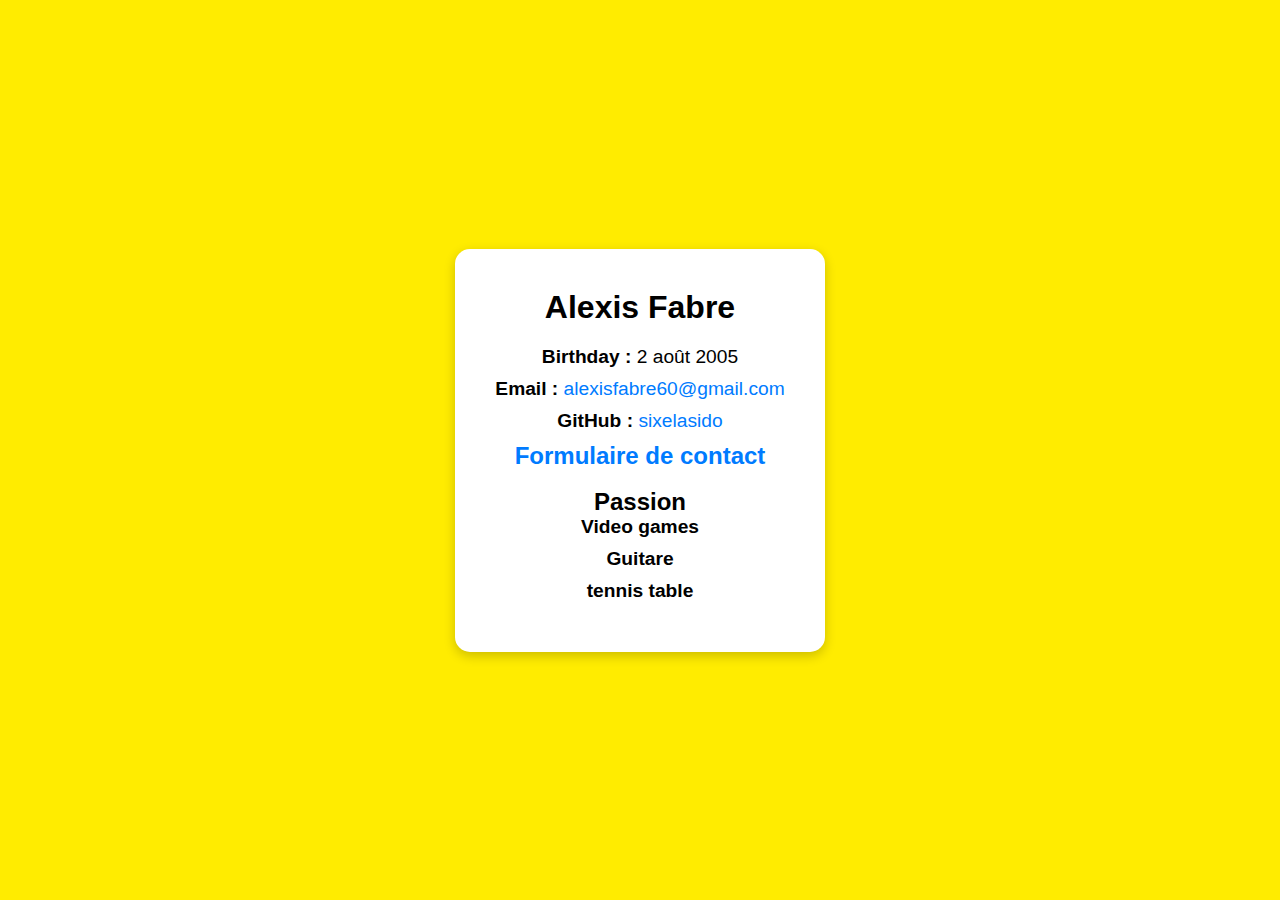
==== index.html @ ed2c11fc "Add des fichiers" ====
<!DOCTYPE html>
<html lang="fr">
<head>
    <meta charset="UTF-8">
    <meta name="viewport" content="width=device-width, initial-scale=1.0">
    <title>Mini CV - Alexis Fabre</title>
    <link rel="stylesheet" href="styles.css">
</head>
<body>
    <div class="cv-box">
        <h1>Alexis Fabre</h1>
        <p><strong>Birthday :</strong> 2 août 2005</p>
        <p><strong>Email :</strong> <a href="mailto:alexisfabre60@gmail.com">alexisfabre60@gmail.com</a></p>
        <p><strong>GitHub :</strong> <a href="https://github.com/sixelasido" target="_blank">sixelasido</a></p>
        <h2><a href="formulaire de contact.html">Formulaire de contact</a></h2>
        <br>
        <h2>Passion</h2>
        <p><strong>Video games</strong></p>
        <p><strong>Guitare</strong></p>
        <p><strong>tennis table</strong></p>
    </div>
</body>
</html>
---- styles.css ----
* {
    margin: 0;
    padding: 0;
    box-sizing: border-box;
}

body {
    font-family: Arial, sans-serif;
    background-color: #ffec00;
    height: 100vh;
    display: flex;
    justify-content: center;
    align-items: center;
}

.cv-box {
    background-color: white;
    padding: 40px;
    border-radius: 15px;
    box-shadow: 0 4px 12px rgba(0, 0, 0, 0.2);
    max-width: 400px;
    text-align: center;
}

h1 {
    margin-bottom: 20px;
    font-size: 2em;
}

p {
    margin-bottom: 10px;
    font-size: 1.2em;
}

a {
    color: #007bff;
    text-decoration: none;
}

a:hover {
    text-decoration: underline;
}

/* Responsive design: réduire les informations pour les petits écrans */
@media screen and (max-width: 600px) {
    p {
        display: none; /* Cache toutes les informations sauf le nom */
    }

    h1 {
        font-size: 1.5em; /* Réduit la taille du nom */
    }

    h2 {
        display: none; /* Cache toutes les informations sauf le nom */
    }

    .cv-box {
        width: 80%;
        padding: 20px; /* Ajuste le padding pour un écran plus petit */
    }
}
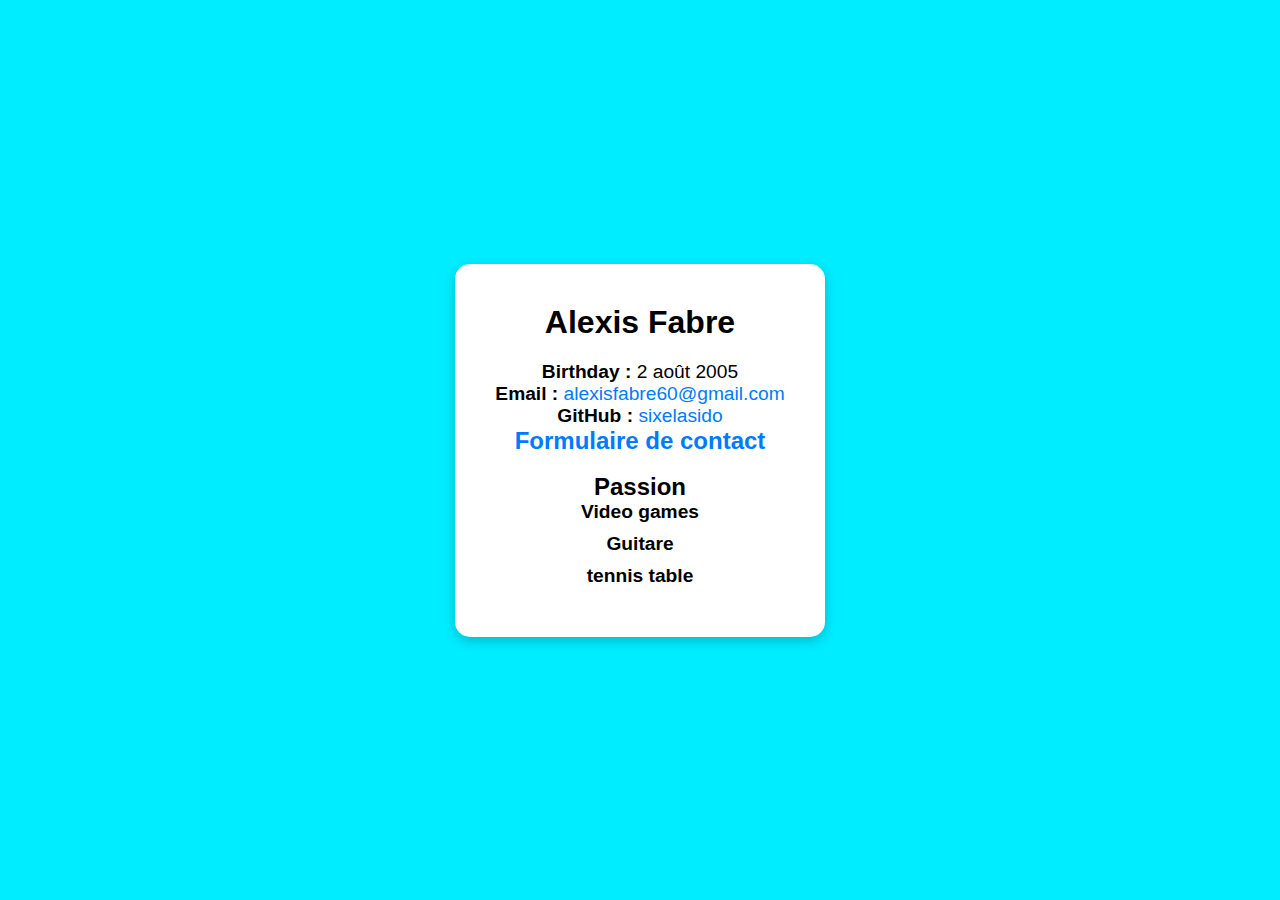
==== commit 8e0bcd2d: "Modification css" ====
--- a/index.html
+++ b/index.html
@@ -9,9 +9,9 @@
 <body>
     <div class="cv-box">
         <h1>Alexis Fabre</h1>
-        <p><strong>Birthday :</strong> 2 août 2005</p>
-        <p><strong>Email :</strong> <a href="mailto:alexisfabre60@gmail.com">alexisfabre60@gmail.com</a></p>
-        <p><strong>GitHub :</strong> <a href="https://github.com/sixelasido" target="_blank">sixelasido</a></p>
+        <p2><strong>Birthday :</strong> 2 août 2005</p2><br>
+        <p2><strong>Email :</strong> <a href="mailto:alexisfabre60@gmail.com">alexisfabre60@gmail.com</a></p2><br>
+        <p2><strong>GitHub :</strong> <a href="https://github.com/sixelasido" target="_blank">sixelasido</a></p2><br>
         <h2><a href="formulaire de contact.html">Formulaire de contact</a></h2>
         <br>
         <h2>Passion</h2>
--- a/styles.css
+++ b/styles.css
@@ -6,7 +6,7 @@
 
 body {
     font-family: Arial, sans-serif;
-    background-color: #ffec00;
+    background-color: #00ecff;
     height: 100vh;
     display: flex;
     justify-content: center;
@@ -32,6 +32,10 @@
     font-size: 1.2em;
 }
 
+p2 {
+    margin-bottom: 10px;
+    font-size: 1.2em;
+}
 a {
     color: #007bff;
     text-decoration: none;
@@ -41,22 +45,27 @@
     text-decoration: underline;
 }
 
-/* Responsive design: réduire les informations pour les petits écrans */
+
 @media screen and (max-width: 600px) {
     p {
-        display: none; /* Cache toutes les informations sauf le nom */
+        display: none; 
+    }
+
+    p2 {
+        display: flex;
+
     }
 
     h1 {
-        font-size: 1.5em; /* Réduit la taille du nom */
+        font-size: 1.5em; /
     }
 
     h2 {
-        display: none; /* Cache toutes les informations sauf le nom */
+        display: none; 
     }
 
     .cv-box {
         width: 80%;
-        padding: 20px; /* Ajuste le padding pour un écran plus petit */
+        padding: 20px; 
     }
 }
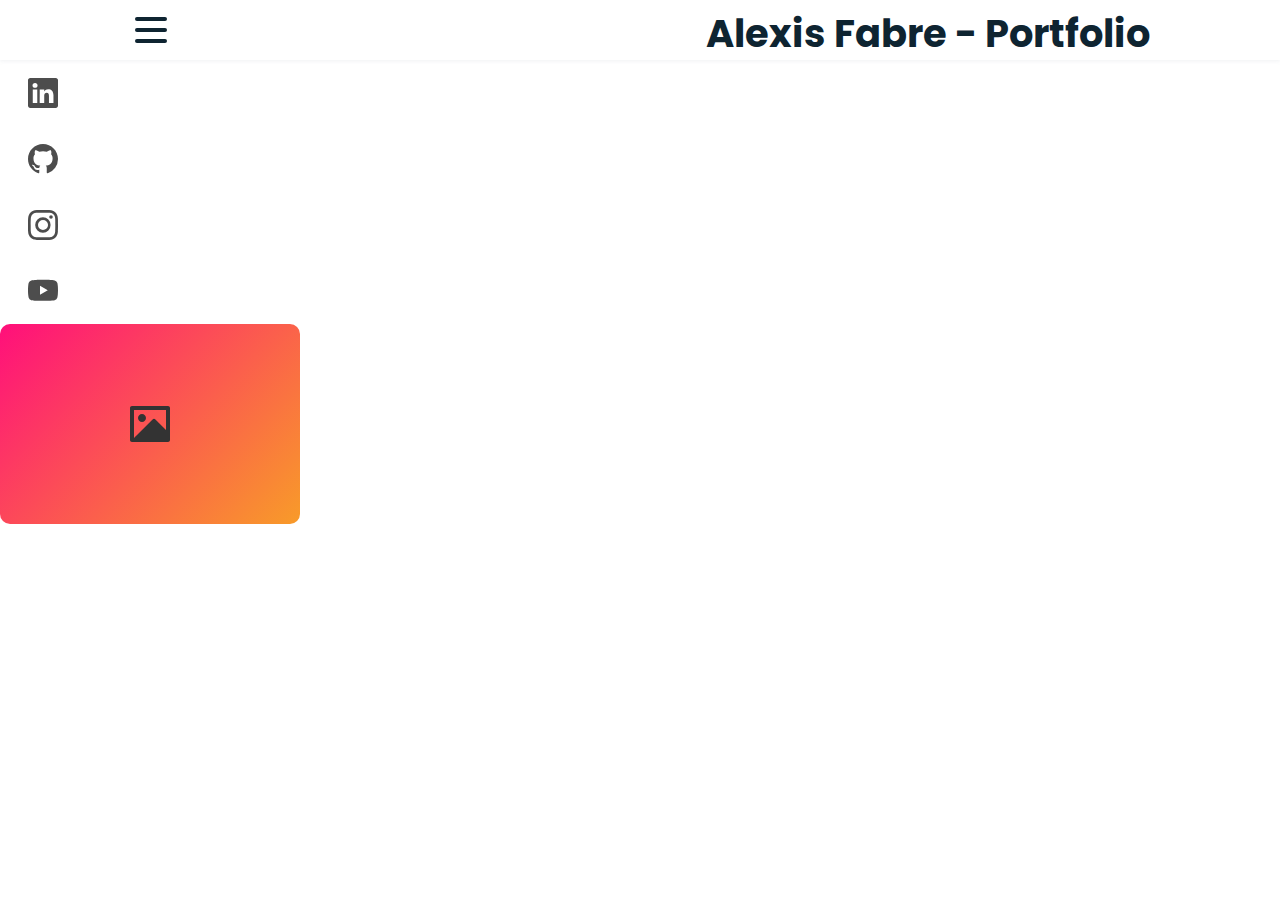
==== commit e5327c63: "travail portfolio" ====
--- a/index.html
+++ b/index.html
@@ -3,21 +3,143 @@
 <head>
     <meta charset="UTF-8">
     <meta name="viewport" content="width=device-width, initial-scale=1.0">
-    <title>Mini CV - Alexis Fabre</title>
+    <title>Portfolio Alexis Fabre</title>
     <link rel="stylesheet" href="styles.css">
 </head>
+
 <body>
-    <div class="cv-box">
-        <h1>Alexis Fabre</h1>
-        <p2><strong>Birthday :</strong> 2 août 2005</p2><br>
-        <p2><strong>Email :</strong> <a href="mailto:alexisfabre60@gmail.com">alexisfabre60@gmail.com</a></p2><br>
-        <p2><strong>GitHub :</strong> <a href="https://github.com/sixelasido" target="_blank">sixelasido</a></p2><br>
-        <h2><a href="formulaire de contact.html">Formulaire de contact</a></h2>
-        <br>
-        <h2>Passion</h2>
-        <p><strong>Video games</strong></p>
-        <p><strong>Guitare</strong></p>
-        <p><strong>tennis table</strong></p>
-    </div>
+    <nav>
+      <div class="navbar">
+        <div class="container nav-container">
+            <input class="checkbox" type="checkbox" name="" id="" />
+            <div class="hamburger-lines">
+              <span class="line line1"></span>
+              <span class="line line2"></span>
+              <span class="line line3"></span>
+            </div>  
+          <div class="logo">
+            <h1>Alexis Fabre - Portfolio</h1>
+          </div>
+          <div class="menu-items">
+            <li><a href="#">Home</a></li>
+            <li><a href="#">about</a></li>
+            <li><a href="#">blogs</a></li>
+            <li><a href="#">portfolio</a></li>
+            <li><a href="#">contact</a></li>
+          </div>
+        </div>
+      </div>
+    </nav>
+
+    <ul class="example-2">
+        <li class="icon-content">
+          <a
+            href="https://www.linkedin.com/in/alexis-fabre-a2b04a292/"
+            aria-label="LinkedIn"
+            data-social="linkedin"
+          >
+            <div class="filled"></div>
+            <svg
+              xmlns="http://www.w3.org/2000/svg"
+              width="16"
+              height="16"
+              fill="currentColor"
+              class="bi bi-linkedin"
+              viewBox="0 0 16 16"
+              xml:space="preserve"
+            >
+              <path
+                d="M0 1.146C0 .513.526 0 1.175 0h13.65C15.474 0 16 .513 16 1.146v13.708c0 .633-.526 1.146-1.175 1.146H1.175C.526 16 0 15.487 0 14.854zm4.943 12.248V6.169H2.542v7.225zm-1.2-8.212c.837 0 1.358-.554 1.358-1.248-.015-.709-.52-1.248-1.342-1.248S2.4 3.226 2.4 3.934c0 .694.521 1.248 1.327 1.248zm4.908 8.212V9.359c0-.216.016-.432.08-.586.173-.431.568-.878 1.232-.878.869 0 1.216.662 1.216 1.634v3.865h2.401V9.25c0-2.22-1.184-3.252-2.764-3.252-1.274 0-1.845.7-2.165 1.193v.025h-.016l.016-.025V6.169h-2.4c.03.678 0 7.225 0 7.225z"
+                fill="currentColor"
+              ></path>
+            </svg>
+          </a>
+          <div class="tooltip">LinkedIn</div>
+        </li>
+        <li class="icon-content">
+          <a href="https://www.github.com/" aria-label="GitHub" data-social="github">
+            <div class="filled"></div>
+            <svg
+              xmlns="http://www.w3.org/2000/svg"
+              width="16"
+              height="16"
+              fill="currentColor"
+              class="bi bi-github"
+              viewBox="0 0 16 16"
+              xml:space="preserve"
+            >
+              <path
+                d="M8 0C3.58 0 0 3.58 0 8c0 3.54 2.29 6.53 5.47 7.59.4.07.55-.17.55-.38 0-.19-.01-.82-.01-1.49-2.01.37-2.53-.49-2.69-.94-.09-.23-.48-.94-.82-1.13-.28-.15-.68-.52-.01-.53.63-.01 1.08.58 1.23.82.72 1.21 1.87.87 2.33.66.07-.52.28-.87.51-1.07-1.78-.2-3.64-.89-3.64-3.95 0-.87.31-1.59.82-2.15-.08-.2-.36-1.02.08-2.12 0 0 .67-.21 2.2.82.64-.18 1.32-.27 2-.27s1.36.09 2 .27c1.53-1.04 2.2-.82 2.2-.82.44 1.1.16 1.92.08 2.12.51.56.82 1.27.82 2.15 0 3.07-1.87 3.75-3.65 3.95.29.25.54.73.54 1.48 0 1.07-.01 1.93-.01 2.2 0 .21.15.46.55.38A8.01 8.01 0 0 0 16 8c0-4.42-3.58-8-8-8"
+                fill="currentColor"
+              ></path>
+            </svg>
+          </a>
+          <div class="tooltip">GitHub</div>
+        </li> 
+        <li class="icon-content">
+          <a
+            href="https://www.instagram.com/"
+            aria-label="Instagram"
+            data-social="instagram"
+          >
+            <div class="filled"></div>
+            <svg
+              xmlns="http://www.w3.org/2000/svg"
+              width="16"
+              height="16"
+              fill="currentColor"
+              class="bi bi-instagram"
+              viewBox="0 0 16 16"
+              xml:space="preserve"
+            >
+              <path
+                d="M8 0C5.829 0 5.556.01 4.703.048 3.85.088 3.269.222 2.76.42a3.9 3.9 0 0 0-1.417.923A3.9 3.9 0 0 0 .42 2.76C.222 3.268.087 3.85.048 4.7.01 5.555 0 5.827 0 8.001c0 2.172.01 2.444.048 3.297.04.852.174 1.433.372 1.942.205.526.478.972.923 1.417.444.445.89.719 1.416.923.51.198 1.09.333 1.942.372C5.555 15.99 5.827 16 8 16s2.444-.01 3.298-.048c.851-.04 1.434-.174 1.943-.372a3.9 3.9 0 0 0 1.416-.923c.445-.445.718-.891.923-1.417.197-.509.332-1.09.372-1.942C15.99 10.445 16 10.173 16 8s-.01-2.445-.048-3.299c-.04-.851-.175-1.433-.372-1.941a3.9 3.9 0 0 0-.923-1.417A3.9 3.9 0 0 0 13.24.42c-.51-.198-1.092-.333-1.943-.372C10.443.01 10.172 0 7.998 0zm-.717 1.442h.718c2.136 0 2.389.007 3.232.046.78.035 1.204.166 1.486.275.373.145.64.319.92.599s.453.546.598.92c.11.281.24.705.275 1.485.039.843.047 1.096.047 3.231s-.008 2.389-.047 3.232c-.035.78-.166 1.203-.275 1.485a2.5 2.5 0 0 1-.599.919c-.28.28-.546.453-.92.598-.28.11-.704.24-1.485.276-.843.038-1.096.047-3.232.047s-2.39-.009-3.233-.047c-.78-.036-1.203-.166-1.485-.276a2.5 2.5 0 0 1-.92-.598 2.5 2.5 0 0 1-.6-.92c-.109-.281-.24-.705-.275-1.485-.038-.843-.046-1.096-.046-3.233s.008-2.388.046-3.231c.036-.78.166-1.204.276-1.486.145-.373.319-.64.599-.92s.546-.453.92-.598c.282-.11.705-.24 1.485-.276.738-.034 1.024-.044 2.515-.045zm4.988 1.328a.96.96 0 1 0 0 1.92.96.96 0 0 0 0-1.92m-4.27 1.122a4.109 4.109 0 1 0 0 8.217 4.109 4.109 0 0 0 0-8.217m0 1.441a2.667 2.667 0 1 1 0 5.334 2.667 2.667 0 0 1 0-5.334"
+                fill="currentColor"
+              ></path>
+            </svg>
+          </a>
+          <div class="tooltip">Instagram</div>
+        </li>
+        <li class="icon-content">
+          <a href="https://youtube.com/" aria-label="Youtube" data-social="youtube">
+            <div class="filled"></div>
+            <svg
+              xmlns="http://www.w3.org/2000/svg"
+              width="16"
+              height="16"
+              fill="currentColor"
+              class="bi bi-youtube"
+              viewBox="0 0 16 16"
+              xml:space="preserve"
+            >
+              <path
+                d="M8.051 1.999h.089c.822.003 4.987.033 6.11.335a2.01 2.01 0 0 1 1.415 1.42c.101.38.172.883.22 1.402l.01.104.022.26.008.104c.065.914.073 1.77.074 1.957v.075c-.001.194-.01 1.108-.082 2.06l-.008.105-.009.104c-.05.572-.124 1.14-.235 1.558a2.01 2.01 0 0 1-1.415 1.42c-1.16.312-5.569.334-6.18.335h-.142c-.309 0-1.587-.006-2.927-.052l-.17-.006-.087-.004-.171-.007-.171-.007c-1.11-.049-2.167-.128-2.654-.26a2.01 2.01 0 0 1-1.415-1.419c-.111-.417-.185-.986-.235-1.558L.09 9.82l-.008-.104A31 31 0 0 1 0 7.68v-.123c.002-.215.01-.958.064-1.778l.007-.103.003-.052.008-.104.022-.26.01-.104c.048-.519.119-1.023.22-1.402a2.01 2.01 0 0 1 1.415-1.42c.487-.13 1.544-.21 2.654-.26l.17-.007.172-.006.086-.003.171-.007A100 100 0 0 1 7.858 2zM6.4 5.209v4.818l4.157-2.408z"
+                fill="currentColor"
+              ></path>
+            </svg>
+          </a>
+          <div class="tooltip">Youtube</div>
+          
+        </li>
+
+        <div class="card">
+            <svg xmlns="http://www.w3.org/2000/svg" viewBox="0 0 24 24">
+              <path
+                d="M20 5H4V19L13.2923 9.70649C13.6828 9.31595 14.3159 9.31591 14.7065 9.70641L20 15.0104V5ZM2 3.9934C2 3.44476 2.45531 3 2.9918 3H21.0082C21.556 3 22 3.44495 22 3.9934V20.0066C22 20.5552 21.5447 21 21.0082 21H2.9918C2.44405 21 2 20.5551 2 20.0066V3.9934ZM8 11C6.89543 11 6 10.1046 6 9C6 7.89543 6.89543 7 8 7C9.10457 7 10 7.89543 10 9C10 10.1046 9.10457 11 8 11Z"
+              ></path>
+            </svg>
+            <div class="card__content">
+              <p class="card__title">Card Title</p>
+              <p class="card__description">
+                Lorem ipsum dolor sit amet, consectetur adipiscing elit, sed do eiusmod
+                tempor incididunt ut labore et dolore magna aliqua. Ut enim ad minim
+                veniam, quis nostrud exercitation ullamco.
+              </p>
+            </div>
+          </div>
+          
+      </ul>
+      
+
 </body>
-</html>
+</html>--- a/styles.css
+++ b/styles.css
@@ -1,71 +1,323 @@
+@import url("https://fonts.googleapis.com/css2?family=Poppins:ital,wght@0,100;0,200;0,300;0,400;0,500;0,600;0,700;0,800;0,900;1,100;1,200;1,300;1,400;1,500;1,600;1,700;1,800;1,900&display=swap");
+
 * {
-    margin: 0;
-    padding: 0;
-    box-sizing: border-box;
+  margin: 0;
+  padding: 0;
+  box-sizing: border-box;
 }
 
 body {
-    font-family: Arial, sans-serif;
-    background-color: #00ecff;
-    height: 100vh;
+  font-family: "Poppins", sans-serif;
+}
+
+.container {
+  max-width: 1050px;
+  width: 90%;
+  margin: auto;
+}
+
+.navbar {
+  width: 100%;
+  box-shadow: 0 1px 4px rgb(146 161 176 / 15%);
+}
+
+.nav-container {
+  display: flex;
+  justify-content: space-between;
+  align-items: center;
+  height: 62px;
+}
+
+.navbar .menu-items {
+  display: flex;
+}
+
+.navbar .nav-container li {
+  list-style: none;
+}
+
+.navbar .nav-container a {
+  text-decoration: none;
+  color: #0e2431;
+  font-weight: 500;
+  font-size: 1.2rem;
+  padding: 0.7rem;
+}
+
+.navbar .nav-container a:hover{
+    font-weight: bolder;
+}
+
+.nav-container {
+  display: block;
+  position: relative;
+  height: 60px;
+}
+
+.nav-container .checkbox {
+  position: absolute;
+  display: block;
+  height: 32px;
+  width: 32px;
+  top: 20px;
+  left: 20px;
+  z-index: 5;
+  opacity: 0;
+  cursor: pointer;
+}
+
+.nav-container .hamburger-lines {
+  display: block;
+  height: 26px;
+  width: 32px;
+  position: absolute;
+  top: 17px;
+  left: 20px;
+  z-index: 2;
+  display: flex;
+  flex-direction: column;
+  justify-content: space-between;
+}
+
+.nav-container .hamburger-lines .line {
+  display: block;
+  height: 4px;
+  width: 100%;
+  border-radius: 10px;
+  background: #0e2431;
+}
+
+.nav-container .hamburger-lines .line1 {
+  transform-origin: 0% 0%;
+  transition: transform 0.4s ease-in-out;
+}
+
+.nav-container .hamburger-lines .line2 {
+  transition: transform 0.2s ease-in-out;
+}
+
+.nav-container .hamburger-lines .line3 {
+  transform-origin: 0% 100%;
+  transition: transform 0.4s ease-in-out;
+}
+
+.navbar .menu-items {
+  padding-top: 120px;
+  box-shadow: inset 0 0 2000px rgba(255, 255, 255, .5);
+  height: 100vh;
+  width: 100%;
+  transform: translate(-150%);
+  display: flex;
+  flex-direction: column;
+  margin-left: -40px;
+  padding-left: 50px;
+  transition: transform 0.5s ease-in-out;
+  text-align: center;
+}
+
+.navbar .menu-items li {
+  margin-bottom: 1.2rem;
+  font-size: 1.5rem;
+  font-weight: 500;
+}
+
+.logo {
+  position: absolute;
+  top: 5px;
+  right: 15px;
+  font-size: 1.2rem;
+  color: #0e2431;
+}
+
+.nav-container input[type="checkbox"]:checked ~ .menu-items {
+  transform: translateX(0);
+}
+
+.nav-container input[type="checkbox"]:checked ~ .hamburger-lines .line1 {
+  transform: rotate(45deg);
+}
+
+.nav-container input[type="checkbox"]:checked ~ .hamburger-lines .line2 {
+  transform: scaleY(0);
+}
+
+.nav-container input[type="checkbox"]:checked ~ .hamburger-lines .line3 {
+  transform: rotate(-45deg);
+}
+
+.nav-container input[type="checkbox"]:checked ~ .logo{
+  display: none;
+}
+
+
+ul {
+    list-style: none;
+  }
+  
+  .example-2 {
+    display: flex ;
+    justify-content: center;
+    align-items: left;
+    flex-direction: column;
+  }
+  .example-2 .icon-content {
+    margin: 0 10px;
+    position: relative;
+    padding: 0.5rem;
+  }
+  .example-2 .icon-content .tooltip {
+    position: absolute;
+    top: 50%;               /* Aligne verticalement */
+    left: 5%;             /* Positionne à droite de l'icône */
+    transform: translateY(-50%); /* Centre verticalement */
+    color: #fff;
+    padding: 6px 10px;
+    border-radius: 5px;
+    opacity: 0;
+    visibility: hidden;
+    font-size: 14px;
+    transition: all 0.3s ease;
+}
+
+.example-2 .icon-content:hover .tooltip {
+    opacity: 1;
+    visibility: visible;
+}
+
+/* Affiche la tooltip à gauche si l'icône est proche du bord droit */
+.example-2.align-right .icon-content .tooltip {
+    left: auto;
+    right: 120%;
+}
+
+/* Affiche la tooltip à droite si l'icône est proche du bord gauche */
+.example-2.align-left .icon-content .tooltip {
+    left: 120%;
+    right: auto;
+}
+  .example-2 .icon-content a {
+    position: relative;
+    overflow: hidden;
     display: flex;
     justify-content: center;
     align-items: center;
-}
-
-.cv-box {
-    background-color: white;
-    padding: 40px;
-    border-radius: 15px;
-    box-shadow: 0 4px 12px rgba(0, 0, 0, 0.2);
-    max-width: 400px;
-    text-align: center;
-}
-
-h1 {
-    margin-bottom: 20px;
-    font-size: 2em;
-}
-
-p {
-    margin-bottom: 10px;
-    font-size: 1.2em;
-}
-
-p2 {
-    margin-bottom: 10px;
-    font-size: 1.2em;
-}
-a {
-    color: #007bff;
-    text-decoration: none;
-}
-
-a:hover {
-    text-decoration: underline;
-}
-
-
-@media screen and (max-width: 600px) {
-    p {
-        display: none; 
-    }
-
-    p2 {
-        display: flex;
-
-    }
-
-    h1 {
-        font-size: 1.5em; /
-    }
-
-    h2 {
-        display: none; 
-    }
-
-    .cv-box {
-        width: 80%;
-        padding: 20px; 
-    }
-}
+    width: 50px;
+    height: 50px;
+    border-radius: 50%;
+    color: #4d4d4d;
+    background-color: #fff;
+    transition: all 0.3s ease-in-out;
+  }
+  .example-2 .icon-content a:hover {
+    box-shadow: 3px 2px 45px 0px rgb(0 0 0 / 12%);
+  }
+  .example-2 .icon-content a svg {
+    position: relative;
+    z-index: 1;
+    width: 30px;
+    height: 30px;
+  }
+  .example-2 .icon-content a:hover {
+    color: white;
+  }
+  .example-2 .icon-content a .filled {
+    position: absolute;
+    top: auto;
+    bottom: 0;
+    left: 0;
+    width: 100%;
+    height: 0;
+    background-color: #000;
+    transition: all 0.3s ease-in-out;
+  }
+  .example-2 .icon-content a:hover .filled {
+    height: 100%;
+  }
+  
+  .example-2 .icon-content a[data-social="linkedin"] .filled,
+  .example-2 .icon-content a[data-social="linkedin"] ~ .tooltip {
+    background-color: #0274b3;
+  }
+  
+  .example-2 .icon-content a[data-social="github"] .filled,
+  .example-2 .icon-content a[data-social="github"] ~ .tooltip {
+    background-color: #24262a;
+  }
+  .example-2 .icon-content a[data-social="instagram"] .filled,
+  .example-2 .icon-content a[data-social="instagram"] ~ .tooltip {
+    background: linear-gradient(
+      45deg,
+      #405de6,
+      #5b51db,
+      #b33ab4,
+      #c135b4,
+      #e1306c,
+      #fd1f1f
+    );
+  }
+  .example-2 .icon-content a[data-social="youtube"] .filled,
+  .example-2 .icon-content a[data-social="youtube"] ~ .tooltip {
+    background-color: #ff0000;
+  }
+  
+ 
+.card {
+    position: relative;
+    width: 300px;
+    height: 200px;
+    background: linear-gradient(-45deg, #f89b29 0%, #ff0f7b 100%);
+    border-radius: 10px;
+    display: flex;
+    align-items: center;
+    justify-content: center;
+    overflow: hidden;
+    transition: all 0.6s cubic-bezier(0.23, 1, 0.32, 1);
+  }
+  
+  .card svg {
+    width: 48px;
+    fill: #333;
+    transition: all 0.6s cubic-bezier(0.23, 1, 0.32, 1);
+  }
+  
+  .card:hover {
+    box-shadow: 0 10px 20px rgba(0, 0, 0, 0.2);
+  }
+  
+  .card__content {
+    position: absolute;
+    top: 50%;
+    left: 50%;
+    transform: translate(-50%, -50%);
+    width: 100%;
+    height: 100%;
+    padding: 20px;
+    box-sizing: border-box;
+    background-color: #fff;
+    opacity: 0;
+    transition: all 0.6s cubic-bezier(0.23, 1, 0.32, 1);
+  }
+  
+  .card:hover .card__content {
+    transform: translate(-50%, -50%) rotate(0deg);
+    opacity: 1;
+  }
+  
+  .card__title {
+    margin: 0;
+    font-size: 24px;
+    color: #333;
+    font-weight: 700;
+  }
+  
+  .card__description {
+    margin: 10px 0 0;
+    font-size: 14px;
+    color: #777;
+    line-height: 1.4;
+  }
+  
+  .card:hover svg {
+    scale: 0;
+  }
+  
